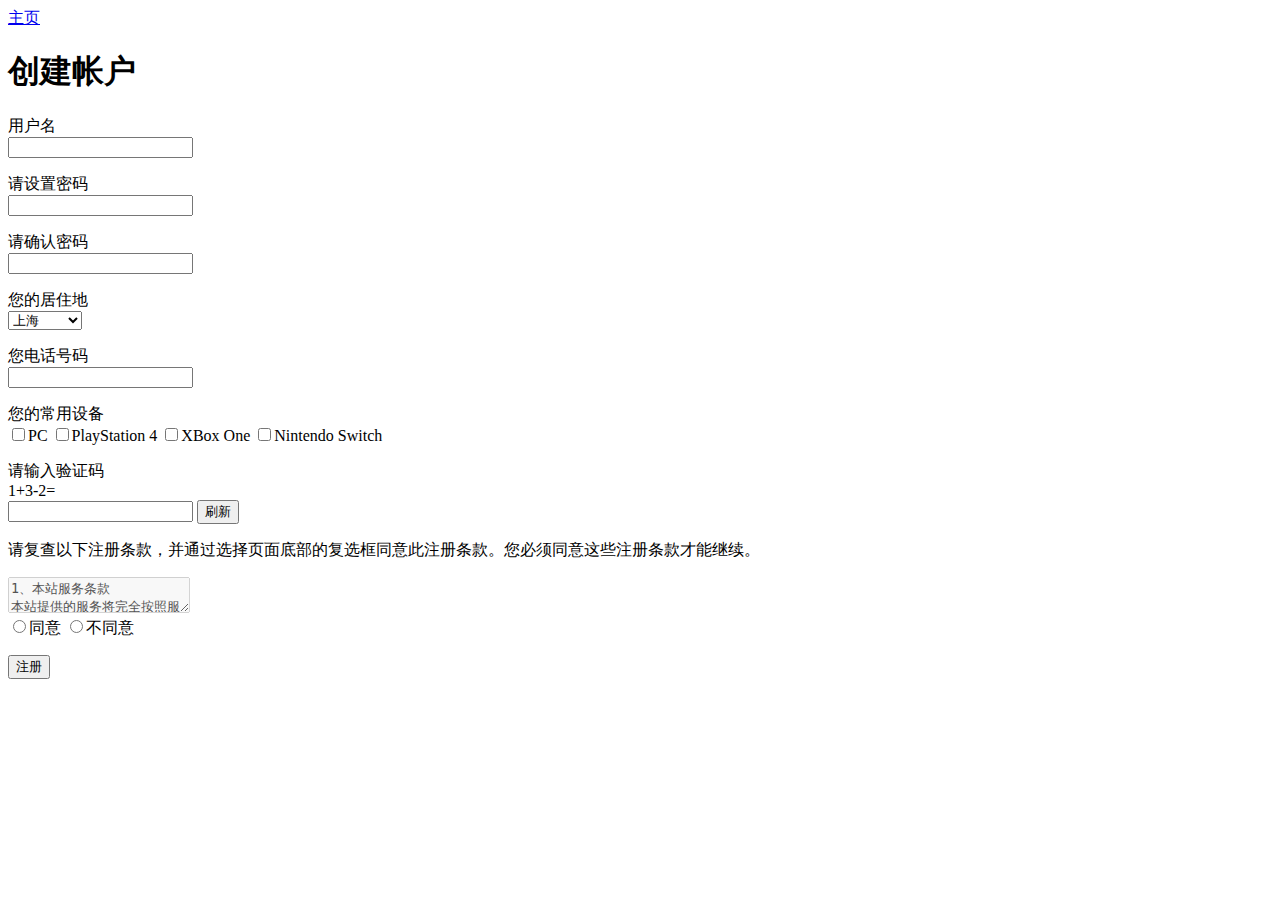
==== register.html @ ddd224f3 "Add files via upload" ====
<!DOCTYPE html>
<html>

<head>

    <meta charset="utf8">

    <title>Register</title>

</head>

<body>

<header>
    <a href="lab1.html">主页</a>
</header>

<h1>创建帐户</h1>

<section>

    <form action="#" method="GET">
        <p>
            用户名<br>
            <input type="account" name="account" pattern="^\w+$"required>
        </p>


        <p>

            请设置密码<br>

            <input type="password" name="password" pattern="(?![0-9]+$)(?![a-zA-Z]+$)[0-9A-Za-z]{8,}"required>

        </p>

        <p>

            请确认密码<br>

            <input type="password" name="repassword" pattern="(?![0-9]+$)(?![a-zA-Z]+$)[0-9A-Za-z]{8,}"required>

        </p>

        <p>

            您的居住地<br>

            <select name="area">

                <option value="beijing">北京</option>

                <option value="shanghai" selected="上海">上海</option>

                <option value="tianjin">天津</option>

                <option value="jilin">吉林省</option>

                <option value="liaoning">辽宁省</option>

                <option value="jiangsu">江苏省</option>

                <option value="others">其他地方</option>

            </select>

        </p>

        <p>

            您电话号码<br>

            <input type="telephonenumber" name="phonenumber" pattern="^1\d{10}$"required>

        </p>

        <p>

            您的常用设备<br>

            <input type="checkbox" name="credit" value="credit">PC

            <input type="checkbox" name="paypal" value="paypal">PlayStation 4

            <input type="checkbox" name="alipay" value="alipay">XBox One

            <input type="checkbox" name="wechat" value="wechat">Nintendo Switch

        </p>



        <p>

            请输入验证码<br>

            1+3-2=<br>

            <input type="text" name="captc">

            <input type="button" value="刷新">

        </p>

        <p>

            请复查以下注册条款，并通过选择页面底部的复选框同意此注册条款。您必须同意这些注册条款才能继续。

        </p>

        <textarea disabled="true">
1、本站服务条款 
本站提供的服务将完全按照服务条款严格执行。用户必须完全同意所有服务条款并完成注册程序，才能成为本站的正式用户。
考虑到本站所提供的网络服务的重要性，用户应同意：
（1）提供详尽、准确的个人资料。
（2）如个人资料有任何变动，必须及时更新。
本站不公开用户的姓名、地址、电子邮箱、证件，除以下情况外：
（3）用户授权本站透露这些信息。
（4）相应的法律及程序要求本站提供用户的个人资料。
如果用户提供的资料不准确，不真实，不合法有效，本站保留结束用户使用各项服务的权利。
2、服务条款的修改和服务修订
本站有权在必要时修改服务条款，本站服务条款一旦发生变动，将会在相关页面上提示修改内容。如果不同意所改动的内容，用户可以主动取消获得的网络服务。如果用户继续享用网络服务，则视为接受服务条款的变动。
本站保留随时修改或中断服务而不需个别知照用户的权利。本站行使修改或中断免费服务的权利，不需对用户或第三方负责。
3、用户隐私制度
尊重用户个人隐私是本站的一项基本政策。本站一定不会在未经合法用户授权时公开、透露其注册资料及保存在本站中的非公开内容，除非有法律许可要求或本站在诚信的基础上认为透露这些信息在以下四种情况是必要的：
（1）遵守有关法律规定，遵从本站合法服务程序。包括在国家有关机关查询时，提供用户在本站上发布的信息内容及其发布时间、互联网地址或者域名。
（2）保持维护本站的商标所有权。
（3）在紧急情况下竭力维护用户个人和社会大众的隐私安全。
（4）符合其他相关的要求。
4、用户的帐号，密码和安全性
用户一旦注册成功，成为本站的合法用户，将得到一个密码和用户名。如果您未保管好自己的帐号和密码而对您、本站或第三方造成的损害，您将负全部责任。另外，每个用户都要对其帐户中的所有活动和事件负全责。您可随时改变您的密码，也可以结束旧的帐户重开一个新帐户。用户若发现任何非法使用用户帐号或存在安全漏洞的情况，请立即通告我们
5、拒绝提供担保
用户个人对网络服务的使用承担风险。本站对此不作任何类型的担保，不论是明确的或隐含的。本站不担保服务一定能满足用户的要求，也不担保服务不会受中断，对服务的及时性，安全性，出错发生都不作担保。
6、有限责任
本站对任何直接、间接、偶然、特殊及继起的损害不负责任，这些行为都有可能会导致本站的形象受损，所以本站事先提出这种损害的可能性。
7、对用户信息的存储和限制
本站不对用户所发布信息的删除或储存失败负责。本站有判定用户的行为是否符合本站服务条款的要求和精神的保留权利，如果用户违背了服务条款的规定，本站有中断对其提供网络服务的权利。本站社区各栏目的管理员和版主、本站空间管理员有权保留或删除其管辖社区中的任意内容。
8、用户管理
（1）用户使用本站各项服务的权利是个人的。用户只能是一个单独的个体而不能是一个公司或实体的商业性组织。用户承诺不经本站同意，不能利用本站各项服务、资讯、资料、数据等进行销售或其他商业用途。
　　（2）用户单独承担发布内容的责任。用户对服务的使用户在本站发表的内容（包含但不限于本站目前各产品功能里的内容）仅表明其个人的立场和观点，并不代表本站的立场或观点。作为内容的发表者，需自行对所发表的内容以及其他任何形式关于本站的内容负责（如包含本站内容的邮件、短信、电话录音等），因所发表内容引发的一切纠纷，由该内容的发表者承担全部法律及连带责任。本站不承担任何法律及连带责任。
在本站的网页上发布信息或者利用本站的服务时必须符合中国有关法规，不得在本站的网页上或者利用本站的服务制作、复制、发布、传播以下信息：
（a） 反对宪法所确定的基本原则的；
（b） 危害国家安全，泄露国家秘密，颠覆国家政权，破坏国家统一的；
（c） 损害国家荣誉和利益的；
（d） 煽动民族仇恨、民族歧视，破坏民族团结的；
（e） 破坏国家宗教政策，宣扬邪教和封建迷信的；
（f） 散布谣言，扰乱社会秩序，破坏社会稳定的；
（g） 散布淫秽、色情、赌博、暴力、凶杀、恐怖或者教唆犯罪的；
（h） 侮辱或者诽谤他人，侵害他人合法权益的；
（i） 含有法律、行政法规禁止的其他内容的。
（3）在本站的网页上发布信息或者利用本站的服务时还必须符合其他有关国家和地区的法律规定以及国际法的有关规定。
（4）不利用本站的服务从事以下活动：
（a） 未经允许，进入计算机信息网络或者使用计算机信息网络资源的；
（b） 未经允许，对计算机信息网络功能进行删除、修改或者增加的；
（c） 未经允许，对进入计算机信息网络中存储、处理或者传输的数据和应用程序进行删除、修改或者增加的；
（d） 故意制作、传播计算机病毒等破坏性程序的；
（e） 其他危害计算机信息网络安全的行为。
（5）不以任何方式干扰本站的服务。
（6）遵守本站的所有其他规定和程序。
用户使用本站电子公告服务，即用户利用本站交互形式的栏目或功能，进行信息发布的行为，也须遵守本条的规定以及本站专门发布的相关电子公告服务的规则，上段中描述的法律后果和法律责任同样适用于电子公告服务的用户。
若用户的行为不符合以上提到的服务条款，本站将作出独立判断立即取消用户服务帐号。
9、保障
用户同意保障和维护本站全体成员的利益，并负责支付由用户使用超出服务范围引起的律师费用，违反服务条款的损害补偿费用等。
10、结束服务
用户或本站可随时根据实际情况中断一项或多项网络服务。本站不需对任何个人或第三方负责而随时中断服务。用户对后来的条款修改有异议，或对本站的服务不满，可以行使如下权利：
（1）停止使用本站的网络服务。
（2）通告本站停止对该用户的服务。
结束用户服务后，用户使用网络服务的权利马上中止。从那时起，用户没有权利，本站也没有义务传送任何未处理的信息或未完成的服务给用户或第三方。
11、通告
所有发给用户的通告都可通过相关页面的公告或电子邮件或常规的信件等传送。服务条款的修改、服务变更、或其它重要事件的通告都会以此形式进行。
12、网络服务内容的所有权
本站定义的网络服务内容包括：文字、软件、声音、图片、录象、图表中的全部内容；电子邮件的全部内容；本站为用户提供的其他信息。所有这些内容受版权、商标、标签和其它财产所有权法律的保护。所以，用户只能在本站授权下才能使用这些内容，而不能擅自复制、再造这些内容、或创造与内容有关的派生产品。本站内所有的文章、资讯、资料、数据版权归原文作者和本站共同所有，任何人需要转载，必须征得原文作者或本站授权。本站注册用户在本站社区发表的作品，本站有权在网站内免费使用。
13、法律
网络服务条款要与中华人民共和国的法律解释相一致，用户和本站一致同意服从高等法院所有管辖。如发生本站服务条款与中华人民共和国法律相抵触时，则这些条款将完全按法律规定重新解释，而其它条款则依旧保持对用户产生法律效力和影响。
</textarea>

        <br>

        <input type="radio" value="agree" name="agree">同意

        <input type="radio" value="disagree" name="agree">不同意

        <p>

            <input type="submit" value="注册" name="continue">

        </p>

    </form>

</section>

</body>

</html>
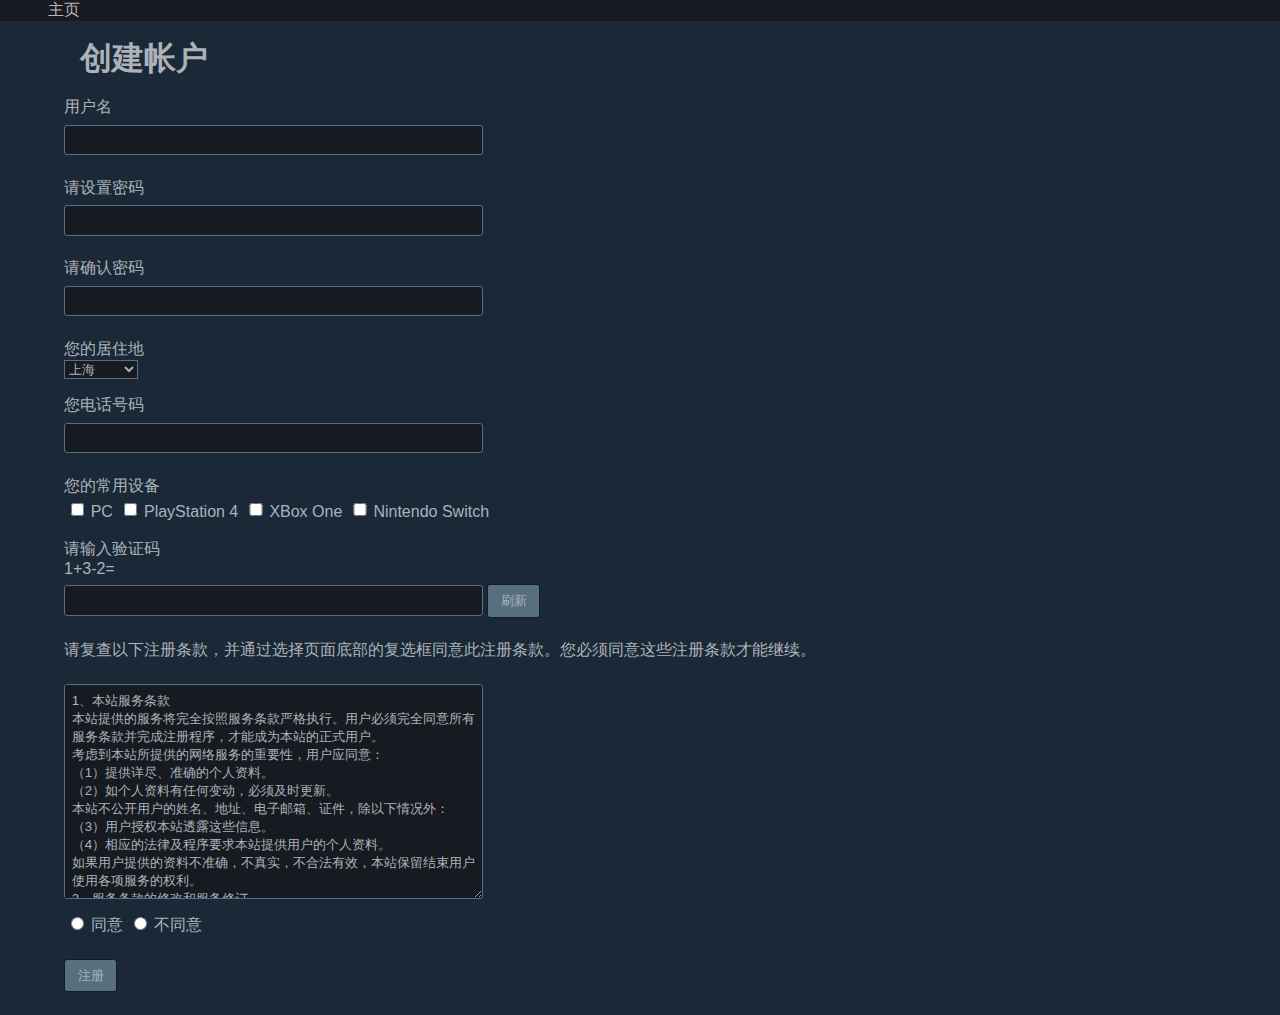
==== commit dec7d754: "Add files via upload" ====
--- a/register.html
+++ b/register.html
@@ -7,12 +7,18 @@
 
     <title>Register</title>
 
+
+    <link href="css/reset.css" rel="stylesheet" type="text/css">
+
+
+    <link href="css/register.css" rel="stylesheet" type="text/css">
+
 </head>
 
 <body>
 
 <header>
-    <a href="lab1.html">主页</a>
+    <nav><a href="index.html">主页</a></nav>
 </header>
 
 <h1>创建帐户</h1>
--- a/css/register.css
+++ b/css/register.css
@@ -0,0 +1,397 @@
+body {
+
+    font-family: Arial, Helvetica, sans-serif;
+
+    margin: 0;
+
+    background-color: #1b2838;
+
+    color: #acb2b8
+
+}
+
+
+
+header {
+
+    color: #b8b6b4;
+
+    height: 10%;
+
+    background-color: #171a21;
+
+    display: flex;
+
+    text-align: center;
+
+}
+
+
+
+nav {
+
+    margin: auto 3em;
+
+}
+
+
+
+li {
+
+    display: inline-block;
+
+}
+
+
+
+nav li {
+
+    padding: 0 1em;
+
+}
+
+
+
+a {
+
+    color: #b8b6b4;
+
+    text-decoration:none;
+
+}
+
+
+
+a:hover{
+
+    color: #87bff2;
+
+}
+
+
+
+nav li a {
+
+    color: #b8b6b4;
+
+}
+
+
+
+aside {
+
+    float:right;
+
+    margin: 1% 5%;
+
+    width: 30%;
+
+    background-color: #171a21;
+
+}
+
+
+
+aside a {
+
+    color: white;
+
+}
+
+
+
+aside img, aside ul {
+
+    padding: 0;
+
+    width: 100%;
+
+}
+
+
+
+aside li {
+
+    display: block;
+
+    text-align: center;
+
+    padding: 0.2em 0;
+
+}
+
+
+
+.title, h2 {
+
+    color: #ebebeb;
+
+}
+
+
+
+.title {
+
+    margin: 1em 5%;
+
+    display: inline;
+
+    display: flex;
+
+    text-align: center;
+
+}
+
+
+
+.title img {
+
+    border: #b8b6b4 solid 2px;
+
+}
+
+
+
+.title div {
+
+    display: inline;
+
+    padding-left: 1em;
+
+    margin: auto 0;
+
+    font-size: x-large;
+
+    font-weight: bold;
+
+}
+
+
+
+.title span {
+
+    font-weight: normal;
+
+    font-size: small;
+
+}
+
+
+
+.title .symbol {
+
+    color: #b8b6b4;
+
+    font-size: large;
+
+}
+
+
+
+section {
+
+    margin: 0 5%;
+
+}
+
+
+
+section blockquote {
+
+    margin: 0;
+
+    width: 60%;
+
+    font-size: small;
+
+    background-color: #171a21;
+
+    padding: 0.7em;
+
+    color: #b8b6b4;
+
+    border-top: 1px solid rgba(85, 125, 171, 0.6)
+
+}
+
+
+
+p small {
+
+    margin: 0;
+
+    padding: 0;
+
+    color: #b8b6b4;
+
+}
+
+
+
+hr {
+
+    width: 90%;
+
+    margin: 0 5%;
+
+    border-width:0;
+
+    height: 1px;
+
+    color:rgba(85, 125, 171, 0.6);
+
+    background-color:rgba(85, 125, 171, 0.6);
+
+}
+
+
+
+.value ul {
+
+    display: inline-block;
+
+}
+
+
+
+.value {
+
+    color: #b8b6b4;
+
+    font-size: small;
+
+}
+
+
+
+.value li {
+
+    padding: 0.2em 0.6em;
+
+    background-color: rgba(85, 125, 171, 0.6);
+
+    border-radius: 3px;
+
+}
+
+
+
+h3 {
+
+    color: #ebebeb;
+
+}
+
+
+
+h4 {
+
+    font-weight: normal;
+
+    color: #ebebeb;
+
+    margin: 0;
+
+}
+
+
+
+h4 small {
+
+    color: #56707f;
+
+}
+
+
+
+.comment li {
+
+    display: block;
+
+    margin: 1.5em 0;
+
+}
+
+
+
+.active {
+
+    color:#87bff2;
+
+}
+
+
+
+h1 {
+
+    margin: 0.5em 2.5em;
+
+}
+
+
+
+input, textarea {
+
+    padding: 0.5em;
+
+    margin: 0.5em 0;
+
+    width: 35%;
+
+    background-color: #171a21;
+
+    border: #56707f solid 1px;
+
+    border-radius: 3px;
+
+    color: #acb2b8
+
+}
+
+
+
+select {
+
+    background-color: #171a21;
+
+    border: #56707f solid 1px;
+
+    color: #acb2b8
+
+}
+
+
+
+input[type="checkbox"], input[type="radio"] {
+
+    width: 2em;
+
+}
+
+
+
+input[type="button"],input[type="submit"]  {
+
+    background-color: #56707f;
+
+    border: #171a21 solid 1px;
+
+    width: 4em;
+
+}
+
+
+
+input[type="button"],input[type="submit"],input[type="checkbox"], input[type="radio"], select:hover {
+
+    cursor: pointer;
+
+}
+
+
+
+textarea {
+
+    height: 15em;
+
+}